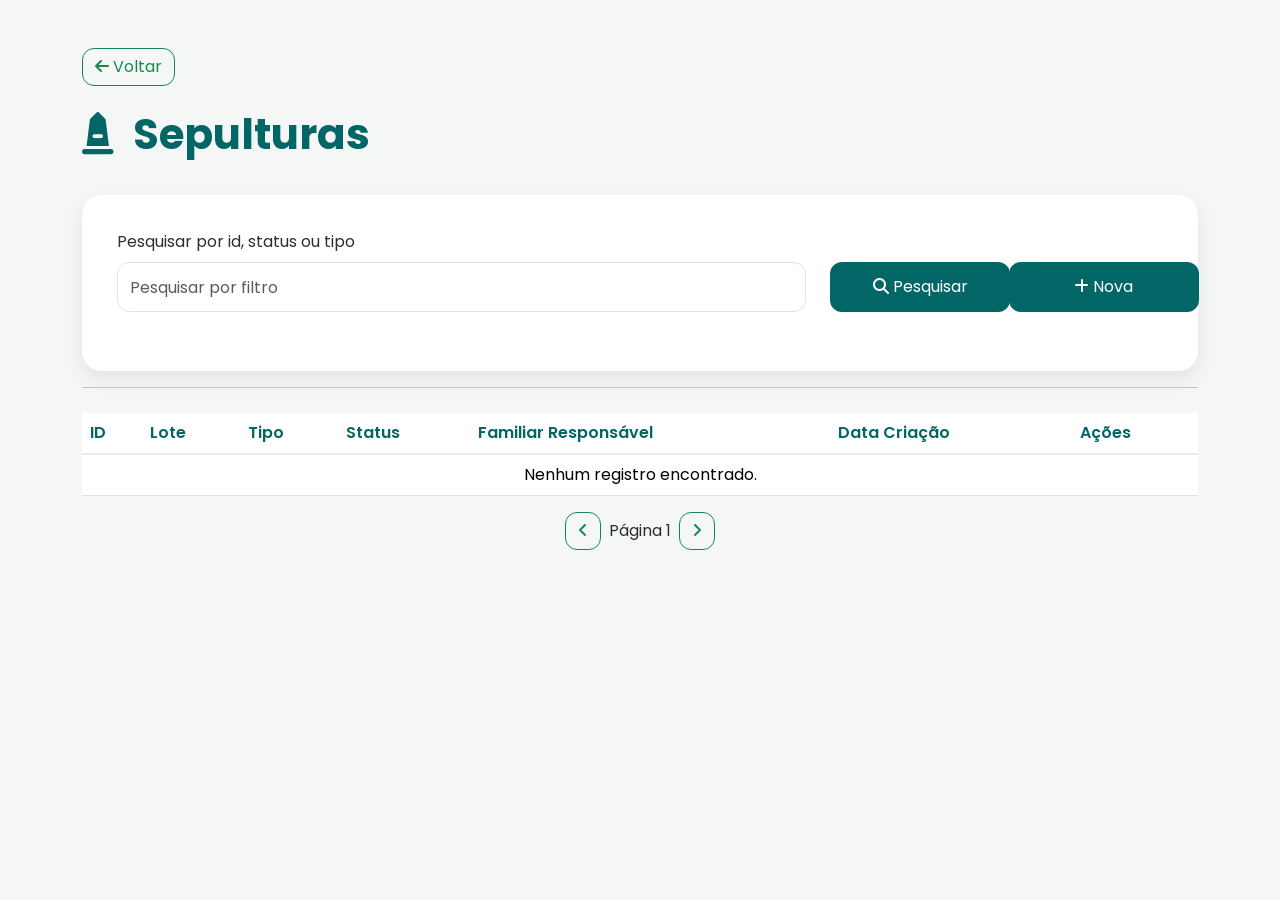
==== interface-cemiterio/pages/sepulturas.html @ 81a84696 "Adiciona interface inicial do sistema" ====
<!DOCTYPE html>
<html lang="pt-BR">

<head>

    <meta charset="UTF-8">
    <meta name="viewport" content="width=device-width, initial-scale=1.0">

    <title>Sepulturas</title>

    <!-- Bootstrap -->
    <link href="https://cdn.jsdelivr.net/npm/bootstrap@5.3.7/dist/css/bootstrap.min.css" rel="stylesheet">

    <!-- Font Awesome -->
    <link rel="stylesheet"
        href="https://cdnjs.cloudflare.com/ajax/libs/font-awesome/6.7.2/css/all.min.css">

    <!-- Google Fonts -->
    <link href="https://fonts.googleapis.com/css2?family=Poppins:wght@300;400;500;600;700&display=swap"
        rel="stylesheet">

    <link rel="stylesheet" href="../css/style.css">

</head>

<body>

<div class="container py-5">

    <a href="../index.html" class="btn btn-outline-success mb-4">
        <i class="fa-solid fa-arrow-left"></i>
        Voltar
    </a>

    <h1 class="titulo-pagina">
        <i class="fa-solid fa-monument"></i>
        Sepulturas
    </h1>

   <div class="card-page">

    <div class="row mb-4 align-items-end">

        <div class="col-md-8">

            <label class="form-label">Pesquisar por id, status ou tipo</label>

            <input
                type="text"
                class="form-control"
                placeholder="Pesquisar por filtro">

        </div>

        <div class="col-md-2 d-grid">

            <button class="btn btn-success btn-pesquisar">
                <i class="fa-solid fa-magnifying-glass"></i>
                Pesquisar
            </button>

        </div>

        <div class="col-md-2 d-grid">

            <button class="btn btn-success btn-novo">
                <i class="fa-solid fa-plus"></i>
                Nova
            </button>

        </div>

    </div>

    <!-- tabela -->

</div>

        <hr>

        <table class="table table-hover align-middle">

            <thead>

                <tr>

                    <th>ID</th>
                    <th>Lote</th>
                    <th>Tipo</th>
                    <th>Status</th>
                    <th>Familiar Responsável</th>
                    <th>Data Criação</th>
                    <th>Ações</th>

                </tr>

            </thead>

            <tbody>

                <tr>

                    <td colspan="7" class="text-center">

                        Nenhum registro encontrado.

                    </td>

                </tr>

            </tbody>

        </table>

        <div class="d-flex justify-content-center mt-3">

            <button class="btn btn-outline-success me-2">

                <i class="fa-solid fa-angle-left"></i>

            </button>

            <span class="align-self-center">

                Página 1

            </span>

            <button class="btn btn-outline-success ms-2">

                <i class="fa-solid fa-angle-right"></i>

            </button>

        </div>

    </div>

</div>

<script src="https://cdn.jsdelivr.net/npm/bootstrap@5.3.7/dist/js/bootstrap.bundle.min.js"></script>

</body>
</html>
---- interface-cemiterio/css/style.css ----
/* ==========================================
   PALETA DE CORES
========================================== */

:root{

    /* Cores principais */

    --cor-principal: #036666;
    --cor-secundaria: #219292;

    /* Fundo */

    --fundo: #F5F7F6;

    /* Branco */

    --branco: #FFFFFF;

    /* Cinza */

    --cinza-claro: #E8ECEF;

    /* Texto */

    --texto: #2E2E2E;

}

/* ==========================================
   CONFIGURAÇÕES GERAIS
========================================== */

*{
    margin:0;
    padding:0;
    box-sizing:border-box;
}

body{
    font-family:'Poppins', sans-serif;
    background:var(--fundo);
    color:var(--texto);
}

/* ==========================================
   CABEÇALHO
========================================== */

.logo{
    width:520px;
    display:block;
    margin:0 auto -50px auto;
}

.subtitulo{
    text-align:center;
    color:#666;
    font-size:18px;
    margin-bottom:30px;
}


/* ==========================================
   FALECIDOS TÍTULOS
========================================== */

.titulo-pagina{

    font-size:42px;
    font-weight:700;
    margin-bottom:35px;
    color: var(--cor-principal);

}

.titulo-pagina i{
    color: var(--cor-principal);
    margin-right:10px;

}


/* ==========================================
   CARD PRINCIPAL
========================================== */

.card-page{

    background:var(--branco);

    border-radius:20px;

    padding:35px;

    box-shadow:0 8px 20px rgba(0,0,0,.08);

}


/* ==========================================
   CARDS DA HOME
========================================== */

.card{

    border:none;

    border-radius:18px;

    box-shadow:0 6px 18px rgba(0,0,0,.08);

    transition:.3s;

}

.card:hover{

    transform:translateY(-6px);

}

.card i{

    color:var(--cor-principal);

    font-size:55px;

    margin-bottom:20px;

}

.card h3{

    font-weight:600;

}


/* ==========================================
   BOTÕES
========================================== */

.btn-success{

    background:var(--cor-principal);
    border:none;
    border-radius:12px;
    height:48px;

}

.btn-success:hover{

    background:var(--cor-secundaria);

}

.btn-outline-success{

    border-radius:12px;

}


/* Botão Novo */

.btn-novo{

    height:50px;

    min-width:190px;

    border-radius:12px;

}


/* Botão Pesquisar */

.btn-pesquisar{

    height:50px;

    width:180px;

    border-radius:12px;

}


/* ==========================================
   FORMULÁRIOS
========================================== */

.form-control{

    height:50px;

    border-radius:12px;

}

.form-select{

    height:50px;

    border-radius:12px;

}


/* ==========================================
   TABELA
========================================== */

.table{

    margin-top:25px;

}

.table thead{

    background:#F3F7F7;

}

.table th{

    color:var(--cor-principal);

    font-weight:600;

    border-bottom:2px solid var(--cinza-claro);

}

.table td{

    vertical-align:middle;

}


/* ==========================================
   PAGINAÇÃO
========================================== */

.paginacao{

    margin-top:30px;

    display:flex;

    justify-content:center;

    align-items:center;

    gap:20px;

}

.paginacao button{

    width:50px;

    height:50px;

    border-radius:12px;

}


/* ==========================================
   BOTÕES DE AÇÃO
========================================== */

.btn-editar{

    background:#FFC107;

    color:#000;

    border:none;

}

.btn-excluir{

    background:#DC3545;

    color:#FFF;

    border:none;

}

.btn-editar,
.btn-excluir{

    width:38px;

    height:38px;

    border-radius:10px;

}

/* ==========================================
   RESPONSIVIDADE
========================================== */

@media(max-width:768px){

    .logo{

        width:170px;

    }

    h1{

        font-size:32px;

    }

    .subtitulo{

        font-size:16px;

    }

}
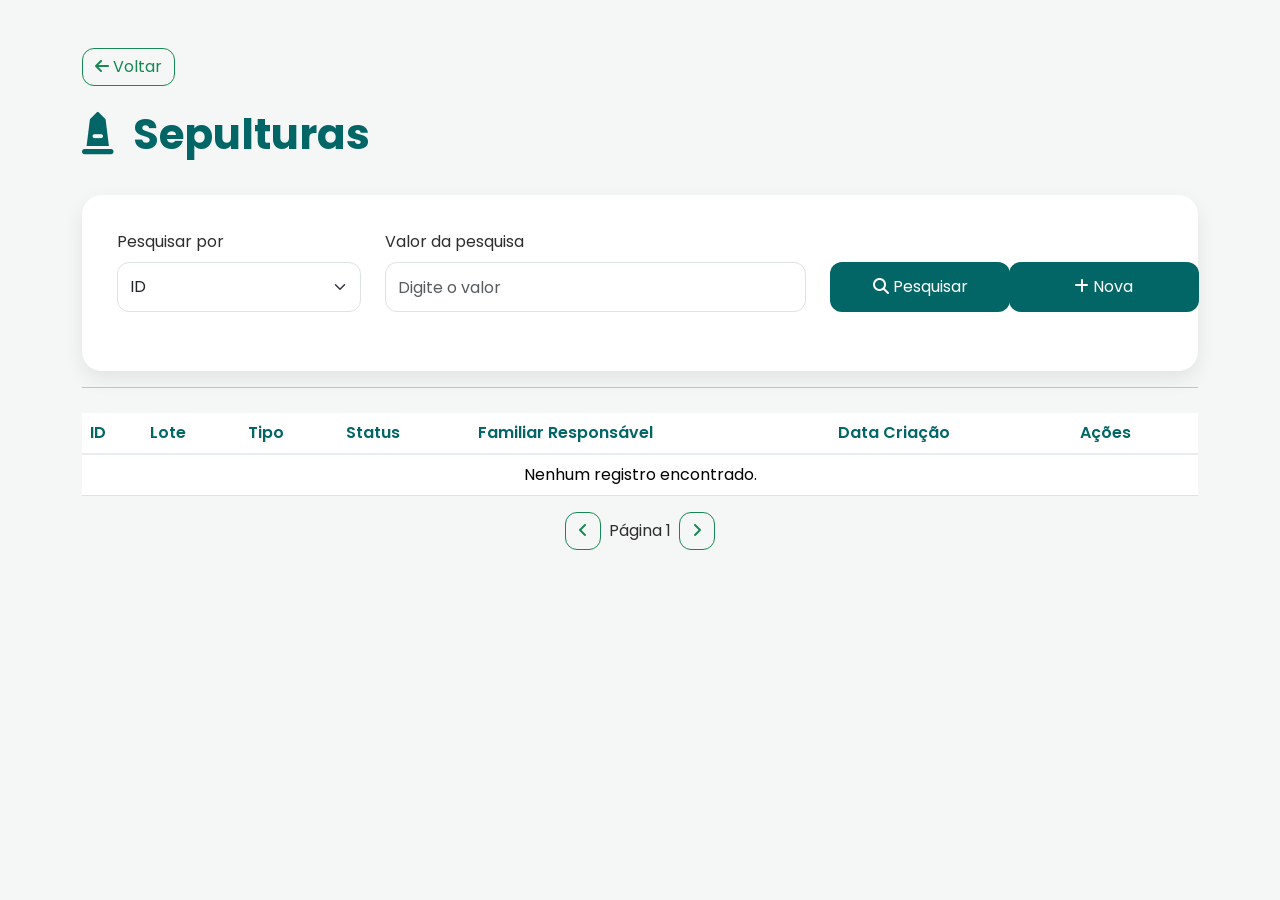
==== commit 995b28a2: "Implementa CRUD e integração da tela de sepulturas" ====
--- a/interface-cemiterio/pages/sepulturas.html
+++ b/interface-cemiterio/pages/sepulturas.html
@@ -41,36 +41,80 @@
 
     <div class="row mb-4 align-items-end">
 
-        <div class="col-md-8">
-
-            <label class="form-label">Pesquisar por id, status ou tipo</label>
-
-            <input
-                type="text"
-                class="form-control"
-                placeholder="Pesquisar por filtro">
-
-        </div>
-
-        <div class="col-md-2 d-grid">
-
-            <button class="btn btn-success btn-pesquisar">
-                <i class="fa-solid fa-magnifying-glass"></i>
-                Pesquisar
-            </button>
-
-        </div>
-
-        <div class="col-md-2 d-grid">
-
-            <button class="btn btn-success btn-novo">
-                <i class="fa-solid fa-plus"></i>
-                Nova
-            </button>
-
-        </div>
-
-    </div>
+    <div class="col-md-3">
+
+        <label class="form-label">
+            Pesquisar por
+        </label>
+
+        <select
+            id="tipoFiltro"
+            class="form-select">
+
+            <option value="id">
+                ID
+            </option>
+
+            <option value="lote">
+                Lote
+            </option>
+
+            <option value="tipo">
+                Tipo
+            </option>
+
+            <option value="status">
+                Status
+            </option>
+
+        </select>
+
+    </div>
+
+
+    <div class="col-md-5">
+
+        <label class="form-label">
+            Valor da pesquisa
+        </label>
+
+        <input
+            id="txtPesquisa"
+            type="text"
+            class="form-control"
+            placeholder="Digite o valor">
+
+    </div>
+
+
+    <div class="col-md-2 d-grid">
+
+        <button
+            id="btnPesquisar"
+            class="btn btn-success btn-pesquisar">
+
+            <i class="fa-solid fa-magnifying-glass"></i>
+            Pesquisar
+
+        </button>
+
+    </div>
+
+
+    <div class="col-md-2 d-grid">
+
+        <button
+            id="btnNovo"
+            class="btn btn-success btn-novo">
+
+            <i class="fa-solid fa-plus"></i>
+            Nova
+
+        </button>
+
+    </div>
+
+</div>
 
     <!-- tabela -->
 
@@ -96,7 +140,7 @@
 
             </thead>
 
-            <tbody>
+            <tbody id="tbodySepulturas">
 
                 <tr>
 
@@ -112,33 +156,162 @@
 
         </table>
 
-        <div class="d-flex justify-content-center mt-3">
-
-            <button class="btn btn-outline-success me-2">
-
-                <i class="fa-solid fa-angle-left"></i>
-
-            </button>
-
-            <span class="align-self-center">
-
-                Página 1
-
-            </span>
-
-            <button class="btn btn-outline-success ms-2">
-
-                <i class="fa-solid fa-angle-right"></i>
-
-            </button>
-
-        </div>
+         <!-- Modal responsável pelo cadastro de uma nova sepultura -->
+            <div class="modal fade" id="modalSepultura" tabindex="-1">
+
+                <div class="modal-dialog">
+
+                    <div class="modal-content">
+
+                        <div class="modal-header">
+
+                            <h5 class="modal-title" id="tituloModal">
+                                Nova Sepultura
+                            </h5>
+
+                            <button
+                                type="button"
+                                class="btn-close"
+                                data-bs-dismiss="modal">
+                            </button>
+
+                        </div>
+
+                        <div class="modal-body">
+
+                            <div class="mb-3">
+
+                                <label>Lote</label>
+
+                                <input
+                                    id="lote"
+                                    class="form-control">
+
+                            </div>
+
+                            <div class="mb-3">
+
+                                <label>Tipo</label>
+
+                                <input
+                                    id="tipoSepultura"
+                                    class="form-control">
+
+                            </div>
+
+                            <div class="mb-3">
+
+                                <label for="statusSepultura">
+                                    Status
+                                </label>
+
+                                <select
+                                    id="statusSepultura"
+                                    class="form-select">
+
+                                    <option value="">
+                                        Selecione o status
+                                    </option>
+
+                                    <option value="DISPONIVEL">
+                                        Disponível
+                                    </option>
+
+                                    <option value="OCUPADA">
+                                        Ocupada
+                                    </option>
+
+                                </select>
+
+                        </div>
+
+                            <div class="mb-3">
+
+                                <label>Familiar Responsável</label>
+
+                                <input
+                                    id="familiarResponsavel"
+                                    class="form-control">
+
+                            </div>
+
+                            <div class="mb-3">
+
+                                <label>Data de Criação</label>
+
+                                <input
+                                    type="date"
+                                    id="dataCriacao"
+                                    class="form-control">
+
+                            </div>
+
+                        </div>
+
+                        <div class="modal-footer">
+
+                            <button
+                                class="btn btn-secondary"
+                                data-bs-dismiss="modal">
+
+                                Cancelar
+
+                            </button>
+
+                            <button
+                                id="btnSalvar"
+                                class="btn btn-success">
+
+                                Salvar
+
+                            </button>
+
+                        </div>
+
+                    </div>
+
+                </div>
+
+            </div>
+
+
+       <div class="d-flex justify-content-center mt-3">
+
+    <button
+        id="btnAnterior"
+        class="btn btn-outline-success me-2">
+
+        <i class="fa-solid fa-angle-left"></i>
+
+    </button>
+
+
+    <span
+        id="infoPagina"
+        class="align-self-center">
+
+        Página 1
+
+    </span>
+
+
+    <button
+        id="btnProxima"
+        class="btn btn-outline-success ms-2">
+
+        <i class="fa-solid fa-angle-right"></i>
+
+    </button>
+
+    </div>
 
     </div>
 
 </div>
 
+
 <script src="https://cdn.jsdelivr.net/npm/bootstrap@5.3.7/dist/js/bootstrap.bundle.min.js"></script>
+<script src="../js/sepultura.js"></script>
 
 </body>
 </html>
